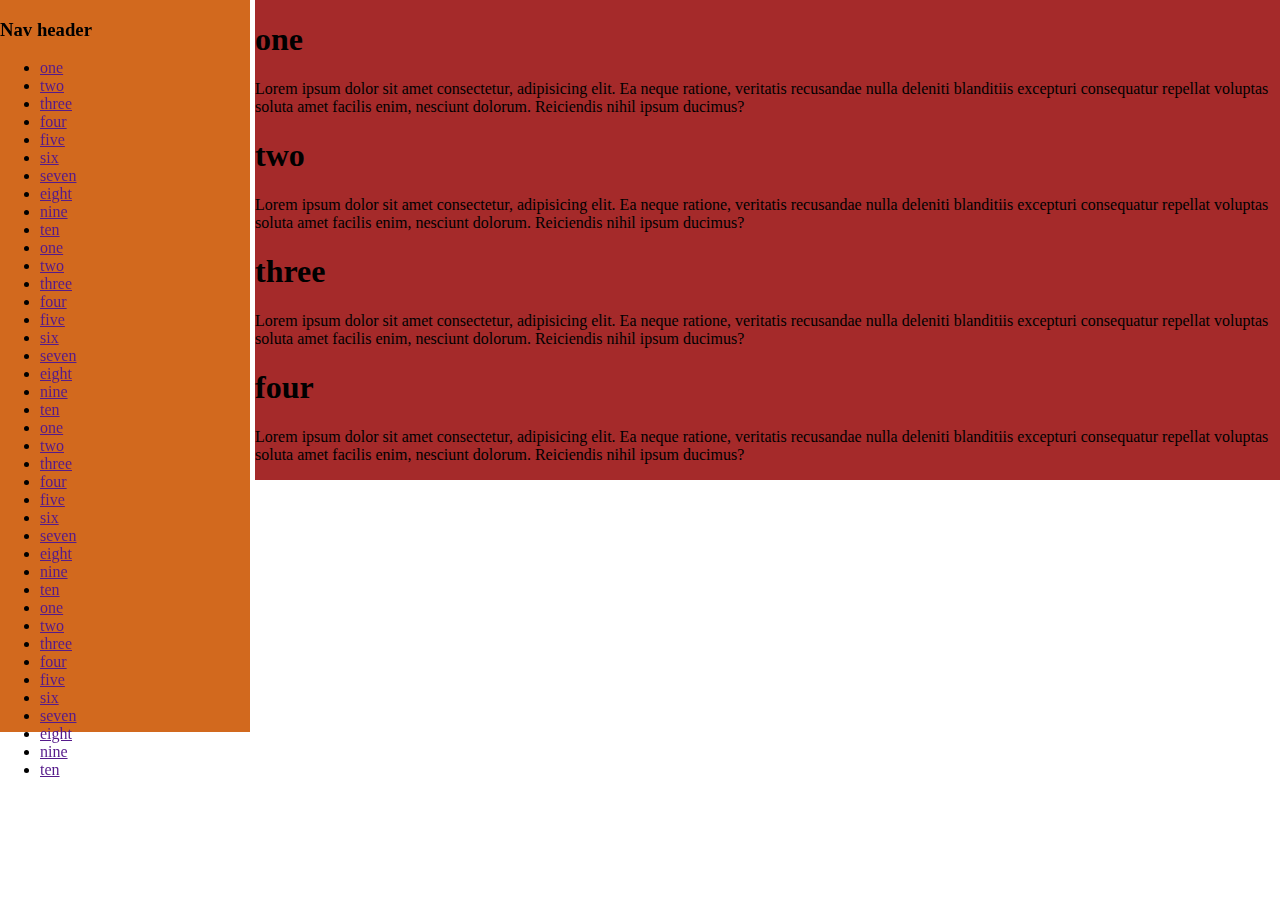
==== technical/index.html @ 6759d8de "update technical document" ====
<!DOCTYPE html>
<html lang="en">
<head>
    <meta charset="UTF-8">
    <meta name="viewport" content="width=device-width, initial-scale=1.0">
    <meta http-equiv="X-UA-Compatible" content="ie=edge">
    <link rel="stylesheet" href="style.css">
    <title>Technical Document</title>
</head>
<body>
    <div id="wrapper">
        
        <main id="main-doc">
            <section class="main-section">
                <header>
                    <h1>one</h1>
                </header>
                <p>Lorem ipsum dolor sit amet consectetur, adipisicing elit. Ea neque ratione, 
                    veritatis recusandae nulla deleniti blanditiis excepturi consequatur repellat
                     voluptas soluta amet facilis enim, nesciunt dolorum.
                      Reiciendis nihil ipsum ducimus?
                </p>
            </section>
            <section class="main-section">
                    <header>
                        <h1>two</h1>
                    </header>
                    <p>Lorem ipsum dolor sit amet consectetur, adipisicing elit. Ea neque ratione, 
                        veritatis recusandae nulla deleniti blanditiis excepturi consequatur repellat
                        voluptas soluta amet facilis enim, nesciunt dolorum.
                        Reiciendis nihil ipsum ducimus?
                    </p>
            </section>
            <section class="main-section">
                    <header>
                        <h1>three</h1>
                    </header>
                    <p>Lorem ipsum dolor sit amet consectetur, adipisicing elit. Ea neque ratione, 
                        veritatis recusandae nulla deleniti blanditiis excepturi consequatur repellat
                         voluptas soluta amet facilis enim, nesciunt dolorum.
                          Reiciendis nihil ipsum ducimus?
                    </p>
                </section>
                <section class="main-section">
                        <header>
                            <h1>four</h1>
                        </header>
                        <p>Lorem ipsum dolor sit amet consectetur, adipisicing elit. Ea neque ratione, 
                            veritatis recusandae nulla deleniti blanditiis excepturi consequatur repellat
                            voluptas soluta amet facilis enim, nesciunt dolorum.
                            Reiciendis nihil ipsum ducimus?
                        </p>
                </section>
        </main>
        <div id="navbar">
                <header>
                    <h3>Nav header</h3>
                </header>
                <ul>
                    <li><a href="">one</a></li>
                    <li><a href="">two</a></li>
                    <li><a href="">three</a></li>
                    <li><a href="">four</a></li>
                    <li><a href="">five</a></li>
                    <li><a href="">six</a></li>
                    <li><a href="">seven</a></li>
                    <li><a href="">eight</a></li>
                    <li><a href="">nine</a></li>
                    <li><a href="">ten</a></li>
                    <li><a href="">one</a></li>
                    <li><a href="">two</a></li>
                    <li><a href="">three</a></li>
                    <li><a href="">four</a></li>
                    <li><a href="">five</a></li>
                    <li><a href="">six</a></li>
                    <li><a href="">seven</a></li>
                    <li><a href="">eight</a></li>
                    <li><a href="">nine</a></li>
                    <li><a href="">ten</a></li>
                    <li><a href="">one</a></li>
                    <li><a href="">two</a></li>
                    <li><a href="">three</a></li>
                    <li><a href="">four</a></li>
                    <li><a href="">five</a></li>
                    <li><a href="">six</a></li>
                    <li><a href="">seven</a></li>
                    <li><a href="">eight</a></li>
                    <li><a href="">nine</a></li>
                    <li><a href="">ten</a></li>
                    <li><a href="">one</a></li>
                    <li><a href="">two</a></li>
                    <li><a href="">three</a></li>
                    <li><a href="">four</a></li>
                    <li><a href="">five</a></li>
                    <li><a href="">six</a></li>
                    <li><a href="">seven</a></li>
                    <li><a href="">eight</a></li>
                    <li><a href="">nine</a></li>
                    <li><a href="">ten</a></li>
                </ul>
            </div>
        
    </div>
</body>
</html>
---- technical/style.css ----
body{
    margin: 0px;
    padding: 0px;
}
#wrapper{
    width: 100%;
    display: grid;
    grid-template-columns: 250px 1fr;
    grid-column-gap: 5px;
    grid-template-areas:
                    "nav container";
}
#main-doc{
    background-color: brown;
    grid-area: container;
    
}
#navbar{
    background-color: chocolate;
    grid-area: nav;
    position: fixed;  
    height: 732px;
    left: 0px;
    top: 0px;
    width: 250px;
}
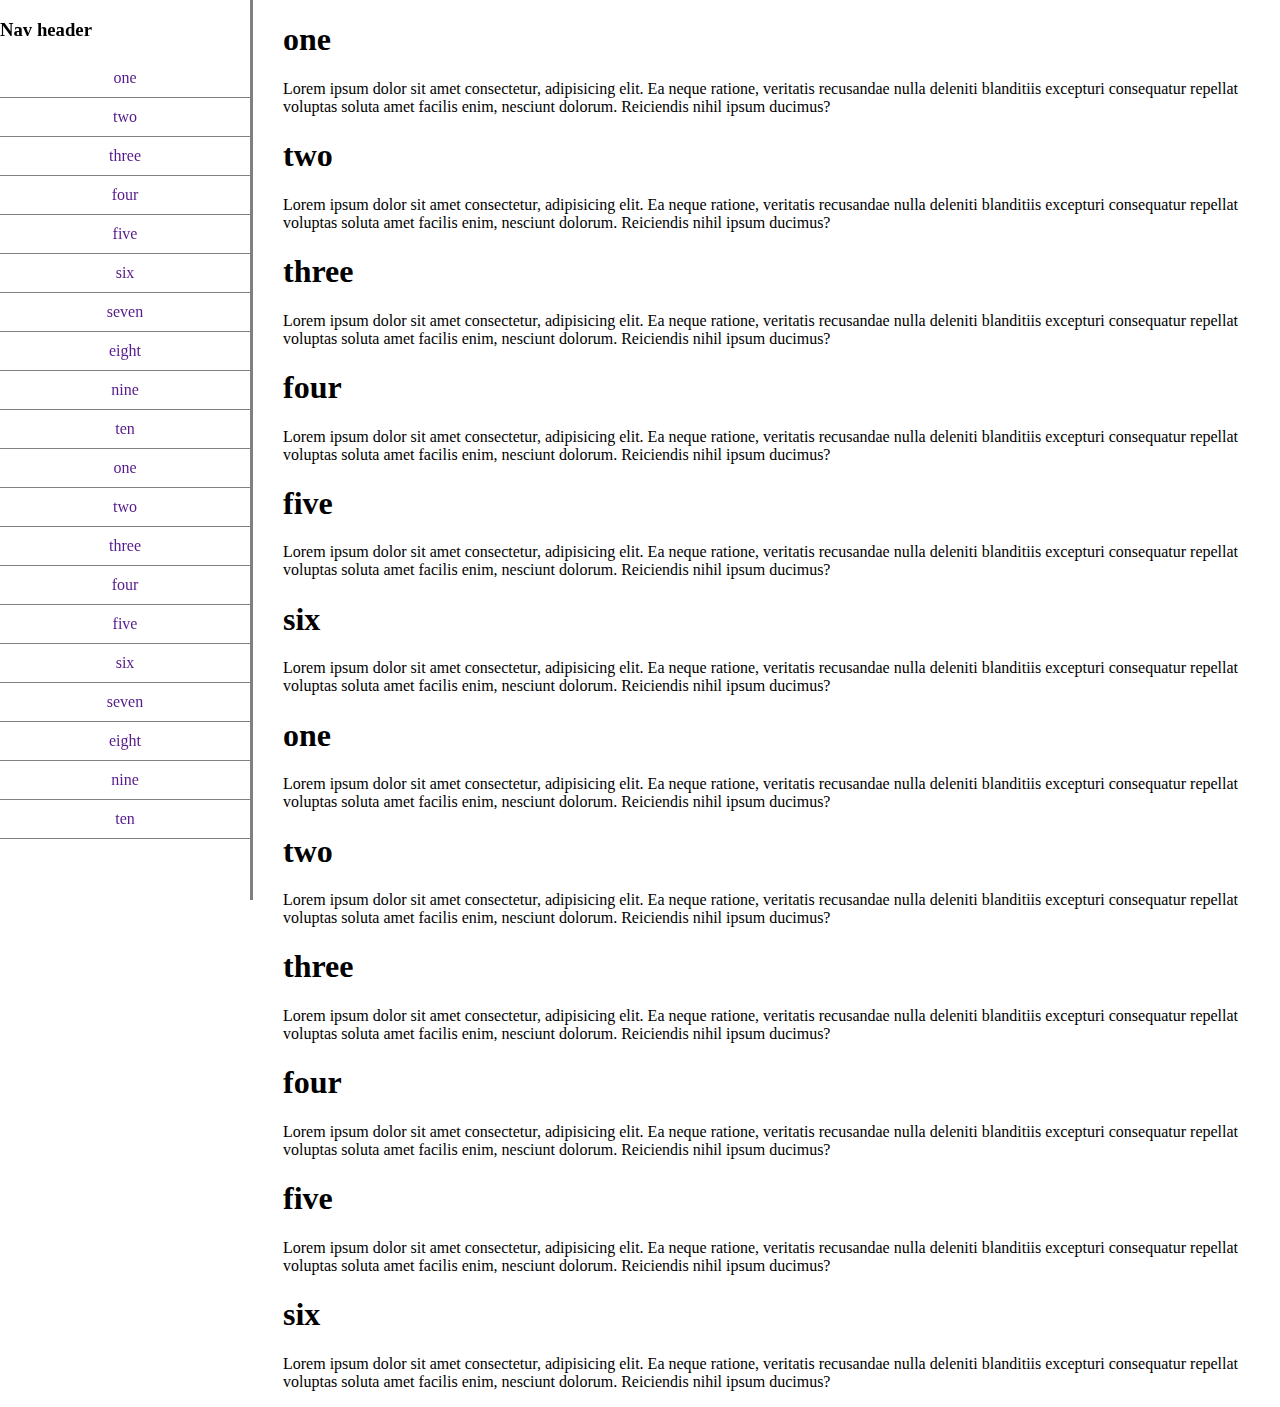
==== commit 99e2059b: "updated technical page" ====
--- a/technical/index.html
+++ b/technical/index.html
@@ -51,6 +51,86 @@
                             Reiciendis nihil ipsum ducimus?
                         </p>
                 </section>
+                <section class="main-section">
+                    <header>
+                        <h1>five</h1>
+                    </header>
+                    <p>Lorem ipsum dolor sit amet consectetur, adipisicing elit. Ea neque ratione, 
+                        veritatis recusandae nulla deleniti blanditiis excepturi consequatur repellat
+                        voluptas soluta amet facilis enim, nesciunt dolorum.
+                        Reiciendis nihil ipsum ducimus?
+                    </p>
+                </section>
+                <section class="main-section">
+                    <header>
+                        <h1>six</h1>
+                    </header>
+                    <p>Lorem ipsum dolor sit amet consectetur, adipisicing elit. Ea neque ratione, 
+                        veritatis recusandae nulla deleniti blanditiis excepturi consequatur repellat
+                        voluptas soluta amet facilis enim, nesciunt dolorum.
+                        Reiciendis nihil ipsum ducimus?
+                    </p>
+                </section>
+                <section class="main-section">
+                    <header>
+                        <h1>one</h1>
+                    </header>
+                    <p>Lorem ipsum dolor sit amet consectetur, adipisicing elit. Ea neque ratione, 
+                        veritatis recusandae nulla deleniti blanditiis excepturi consequatur repellat
+                         voluptas soluta amet facilis enim, nesciunt dolorum.
+                          Reiciendis nihil ipsum ducimus?
+                    </p>
+                </section>
+                <section class="main-section">
+                        <header>
+                            <h1>two</h1>
+                        </header>
+                        <p>Lorem ipsum dolor sit amet consectetur, adipisicing elit. Ea neque ratione, 
+                            veritatis recusandae nulla deleniti blanditiis excepturi consequatur repellat
+                            voluptas soluta amet facilis enim, nesciunt dolorum.
+                            Reiciendis nihil ipsum ducimus?
+                        </p>
+                </section>
+                <section class="main-section">
+                        <header>
+                            <h1>three</h1>
+                        </header>
+                        <p>Lorem ipsum dolor sit amet consectetur, adipisicing elit. Ea neque ratione, 
+                            veritatis recusandae nulla deleniti blanditiis excepturi consequatur repellat
+                             voluptas soluta amet facilis enim, nesciunt dolorum.
+                              Reiciendis nihil ipsum ducimus?
+                        </p>
+                    </section>
+                    <section class="main-section">
+                            <header>
+                                <h1>four</h1>
+                            </header>
+                            <p>Lorem ipsum dolor sit amet consectetur, adipisicing elit. Ea neque ratione, 
+                                veritatis recusandae nulla deleniti blanditiis excepturi consequatur repellat
+                                voluptas soluta amet facilis enim, nesciunt dolorum.
+                                Reiciendis nihil ipsum ducimus?
+                            </p>
+                    </section>
+                    <section class="main-section">
+                        <header>
+                            <h1>five</h1>
+                        </header>
+                        <p>Lorem ipsum dolor sit amet consectetur, adipisicing elit. Ea neque ratione, 
+                            veritatis recusandae nulla deleniti blanditiis excepturi consequatur repellat
+                            voluptas soluta amet facilis enim, nesciunt dolorum.
+                            Reiciendis nihil ipsum ducimus?
+                        </p>
+                    </section>
+                    <section class="main-section">
+                        <header>
+                            <h1>six</h1>
+                        </header>
+                        <p>Lorem ipsum dolor sit amet consectetur, adipisicing elit. Ea neque ratione, 
+                            veritatis recusandae nulla deleniti blanditiis excepturi consequatur repellat
+                            voluptas soluta amet facilis enim, nesciunt dolorum.
+                            Reiciendis nihil ipsum ducimus?
+                        </p>
+                    </section>
         </main>
         <div id="navbar">
                 <header>
@@ -97,6 +177,46 @@
                     <li><a href="">eight</a></li>
                     <li><a href="">nine</a></li>
                     <li><a href="">ten</a></li>
+                    <li><a href="">one</a></li>
+                    <li><a href="">two</a></li>
+                    <li><a href="">three</a></li>
+                    <li><a href="">four</a></li>
+                    <li><a href="">five</a></li>
+                    <li><a href="">six</a></li>
+                    <li><a href="">seven</a></li>
+                    <li><a href="">eight</a></li>
+                    <li><a href="">nine</a></li>
+                    <li><a href="">ten</a></li>
+                    <li><a href="">one</a></li>
+                    <li><a href="">two</a></li>
+                    <li><a href="">three</a></li>
+                    <li><a href="">four</a></li>
+                    <li><a href="">five</a></li>
+                    <li><a href="">six</a></li>
+                    <li><a href="">seven</a></li>
+                    <li><a href="">eight</a></li>
+                    <li><a href="">nine</a></li>
+                    <li><a href="">ten</a></li>
+                    <li><a href="">one</a></li>
+                    <li><a href="">two</a></li>
+                    <li><a href="">three</a></li>
+                    <li><a href="">four</a></li>
+                    <li><a href="">five</a></li>
+                    <li><a href="">six</a></li>
+                    <li><a href="">seven</a></li>
+                    <li><a href="">eight</a></li>
+                    <li><a href="">nine</a></li>
+                    <li><a href="">ten</a></li>
+                    <li><a href="">one</a></li>
+                    <li><a href="">two</a></li>
+                    <li><a href="">three</a></li>
+                    <li><a href="">four</a></li>
+                    <li><a href="">five</a></li>
+                    <li><a href="">six</a></li>
+                    <li><a href="">seven</a></li>
+                    <li><a href="">eight</a></li>
+                    <li><a href="">nine</a></li>
+                    <li><a href="">ten</a></li>
                 </ul>
             </div>
         
--- a/technical/style.css
+++ b/technical/style.css
@@ -4,23 +4,45 @@
 }
 #wrapper{
     width: 100%;
+    min-height: 900px;
     display: grid;
-    grid-template-columns: 250px 1fr;
+    grid-template-columns: 248px 1fr;
     grid-column-gap: 5px;
     grid-template-areas:
                     "nav container";
 }
 #main-doc{
-    background-color: brown;
+    padding-left:30px;
     grid-area: container;
     
 }
 #navbar{
-    background-color: chocolate;
-    grid-area: nav;
-    position: fixed;  
-    height: 732px;
-    left: 0px;
-    top: 0px;
-    width: 250px;
-}+    position:fixed;
+  min-width:240px;
+  top:0px;
+  left:0px;
+  width:250px;
+  height:100%;
+  border-right: solid;
+  border-color: grey;
+    
+}
+
+#navbar ul{
+    height: 88%;
+    overflow-y: auto;
+    overflow-x: hidden;
+    list-style: none;
+    width: 100%;
+    margin: 0px;
+    padding: 0px;
+}
+#navbar ul li{
+  border-bottom: 1px solid grey;
+  text-align: center;
+}
+#navbar ul li a{
+    display: block;
+    padding: 10px 16px;
+    text-decoration: none;
+  }